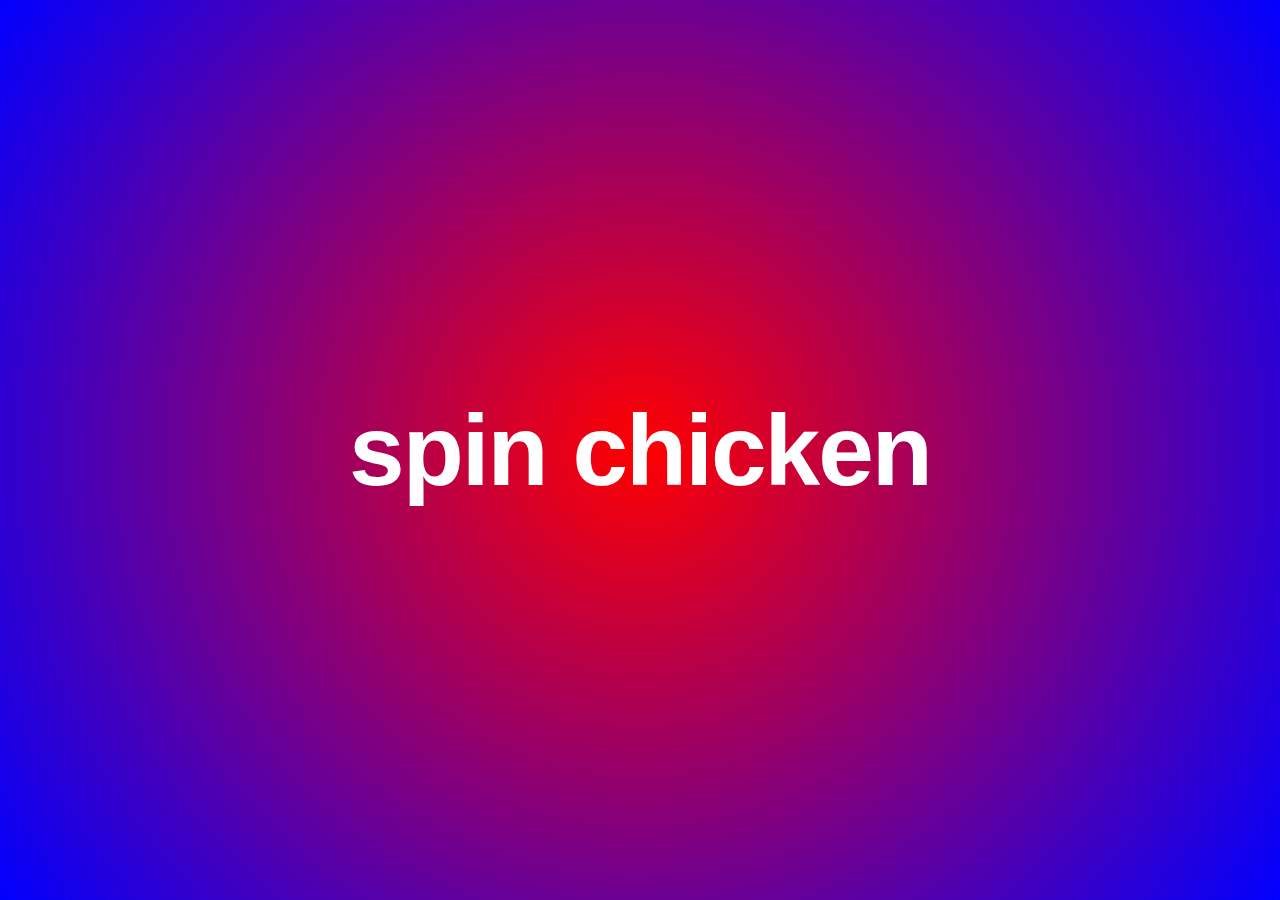
==== index.html @ 823a9826 "decks" ====
<!DOCTYPE html>
<html lang="en">
<head>
    <meta charset="UTF-8">
    <meta name="viewport" content="width=device-width, initial-scale=1.0">
    <title>Spin Chicken Animation</title>
    <link rel="stylesheet" href="styles.css">
</head>
<body>
    <div class="dj-container">
        <div class="dj-deck"></div>
        <div class="spinning-deck deck1"></div>
        <div class="spinning-deck deck2"></div>
    </div>
    <div class="text-container">
        <div class="text">spin chicken</div>
    </div>
</body>
</html>
---- styles.css ----
body {
    margin: 0;
    height: 100vh;
    display: flex;
    justify-content: center;
    align-items: center;
    overflow: hidden;
    background: radial-gradient(circle at 50% 50%, #ff0000, #0000ff);
    animation: lavaLamp 20s infinite;
}

.dj-container {
    position: relative;
    width: 400px; /* Adjust as necessary */
    height: 200px; /* Adjust as necessary */
    display: flex;
    justify-content: right;
    align-items: center;
}

.dj-deck {
    width: 800px; /* Adjust as necessary */
    height: 800px; /* Adjust as necessary */
    background: url('images/dj-decks-background.png') no-repeat center center;
    background-size: cover;
    position: absolute;
}

.spinning-deck {
    width: 220px; /* Adjust as necessary */
    height: 220px; /* Adjust as necessary */
    background: url('images/dj-decks-1.png') no-repeat center center;
    background-size: cover;
    position: absolute;
    animation: rotate 4s linear infinite;
    transform-origin: center;
}

.deck1 {
    top: -40px; /* Adjust as necessary */
    left: -350px; /* Adjust as necessary */
}

.deck2 {
    top: -40px; /* Adjust as necessary */
    right: 55px; /* Adjust as necessary */
}

.text-container {
    position: absolute;
    top: 50%;
    left: 50%;
    transform: translate(-50%, -50%);
}

.text {
    font-family: "Helvetica Neue", Helvetica, Arial, sans-serif;
    letter-spacing: -2px;
    font-size: 100px;
    font-weight: bold;
    color: white;
    animation: moveText 5s linear infinite;
}

@keyframes moveText {
    0% {
        transform: translate(-50%, -50%) translateX(-50vw) translateY(-50vh);
    }
    25% {
        transform: translate(-50%, -50%) translateX(50vw) translateY(-50vh);
    }
    50% {
        transform: translate(-50%, -50%) translateX(50vw) translateY(50vh);
    }
    75% {
        transform: translate(-50%, -50%) translateX(-50vw) translateY(50vh);
    }
    100% {
        transform: translate(-50%, -50%) translateX(-50vw) translateY(-50vh);
    }
}

@keyframes rotate {
    0% {
        transform: rotate(0deg);
    }
    100% {
        transform: rotate(360deg);
    }
}

@keyframes lavaLamp {
    0% {
        background: radial-gradient(circle at 50% 50%, #ff0000, #0000ff);
    }
    25% {
        background: radial-gradient(circle at 70% 30%, #00ff00, #ff00ff);
    }
    50% {
        background: radial-gradient(circle at 30% 70%, #ffff00, #00ffff);
    }
    75% {
        background: radial-gradient(circle at 80% 20%, #ff8000, #8000ff);
    }
    100% {
        background: radial-gradient(circle at 50% 50%, #ff0000, #0000ff);
    }
}
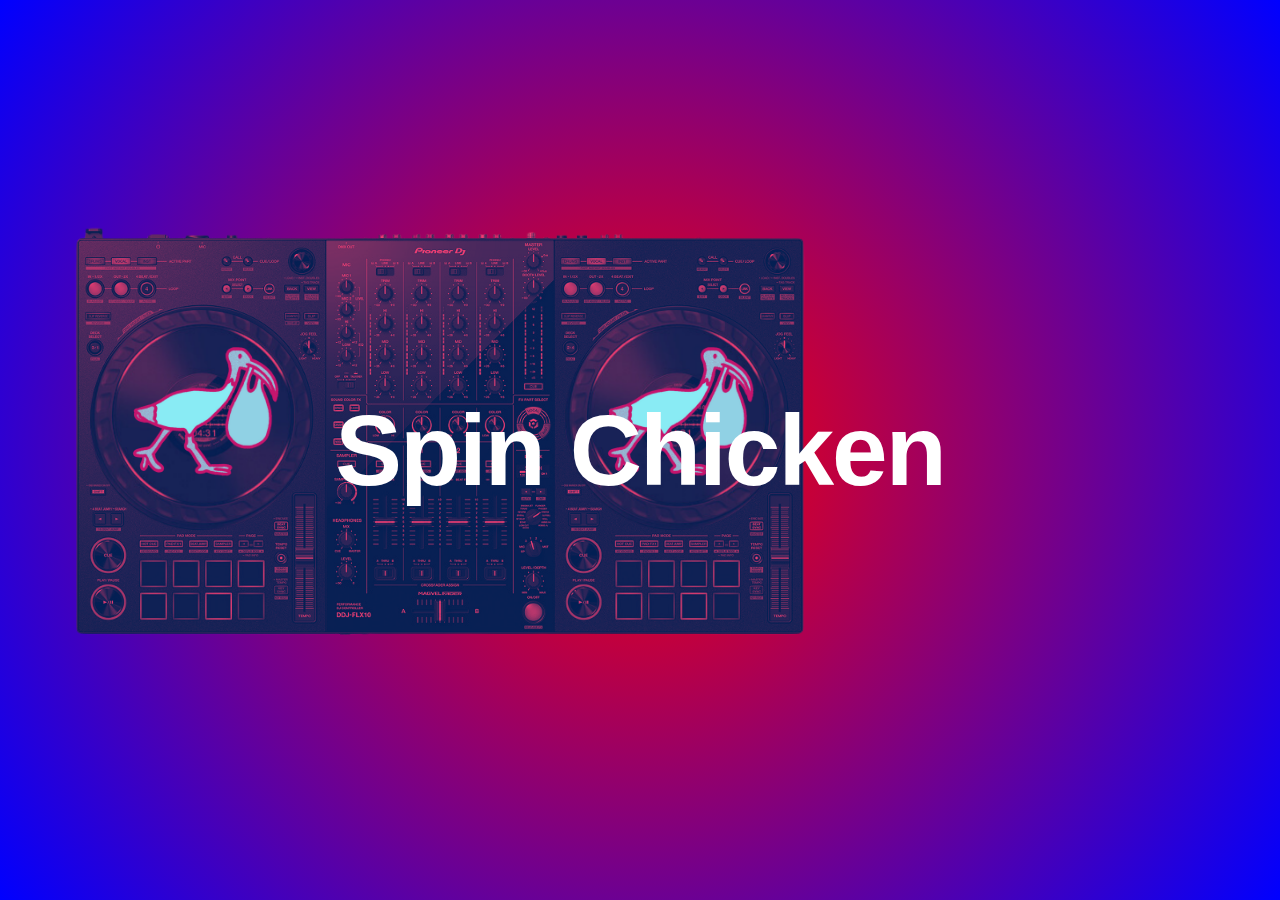
==== commit 51c105d6: "images" ====
--- a/index.html
+++ b/index.html
@@ -13,7 +13,7 @@
         <div class="spinning-deck deck2"></div>
     </div>
     <div class="text-container">
-        <div class="text">spin chicken</div>
+        <div class="text">Spin Chicken</div>
     </div>
 </body>
 </html>
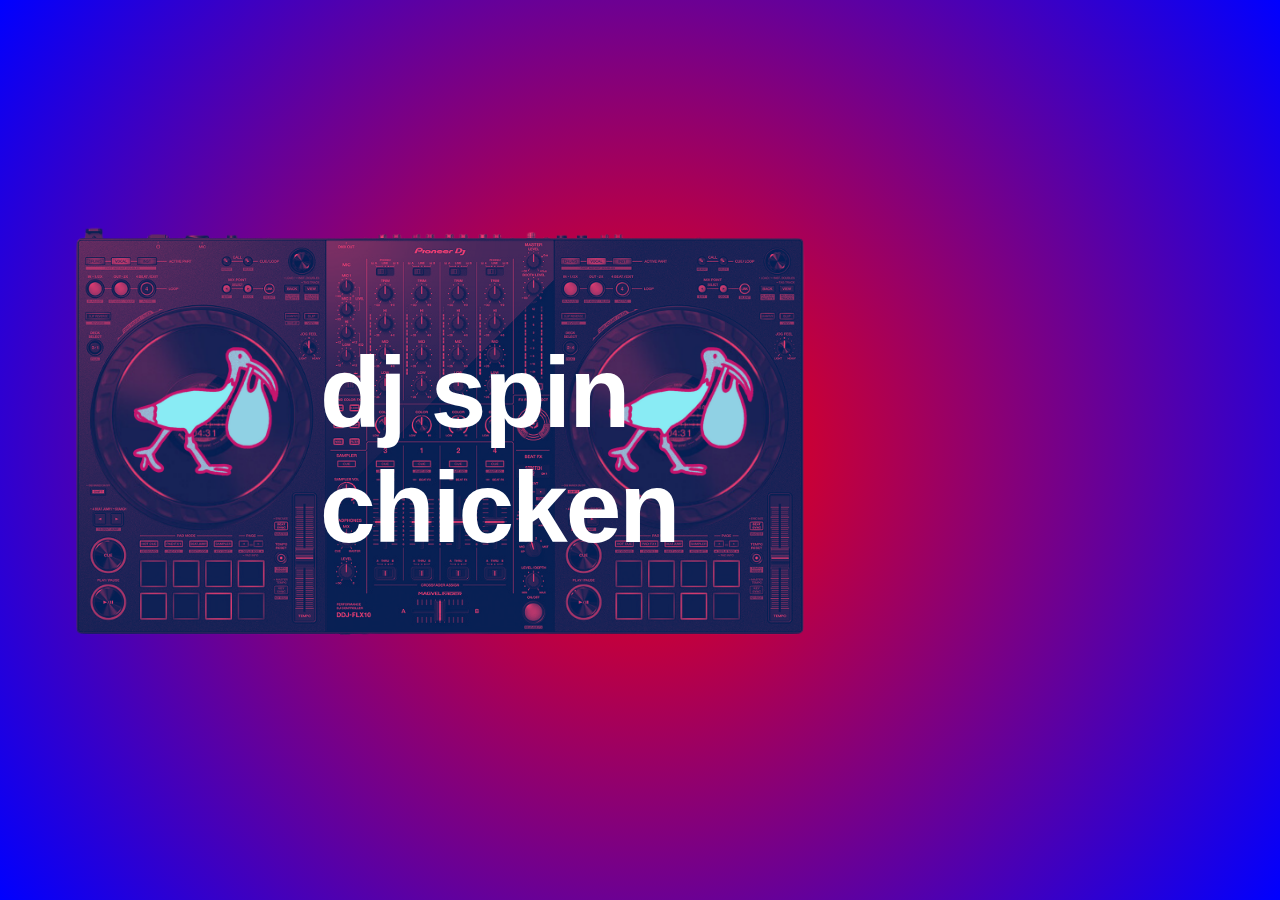
==== commit 59b39c13: "Update index.html" ====
--- a/index.html
+++ b/index.html
@@ -3,7 +3,7 @@
 <head>
     <meta charset="UTF-8">
     <meta name="viewport" content="width=device-width, initial-scale=1.0">
-    <title>Spin Chicken Animation</title>
+    <title>dj spin chicken</title>
     <link rel="stylesheet" href="styles.css">
 </head>
 <body>
@@ -13,7 +13,7 @@
         <div class="spinning-deck deck2"></div>
     </div>
     <div class="text-container">
-        <div class="text">Spin Chicken</div>
+        <div class="text">dj spin chicken</div>
     </div>
 </body>
 </html>
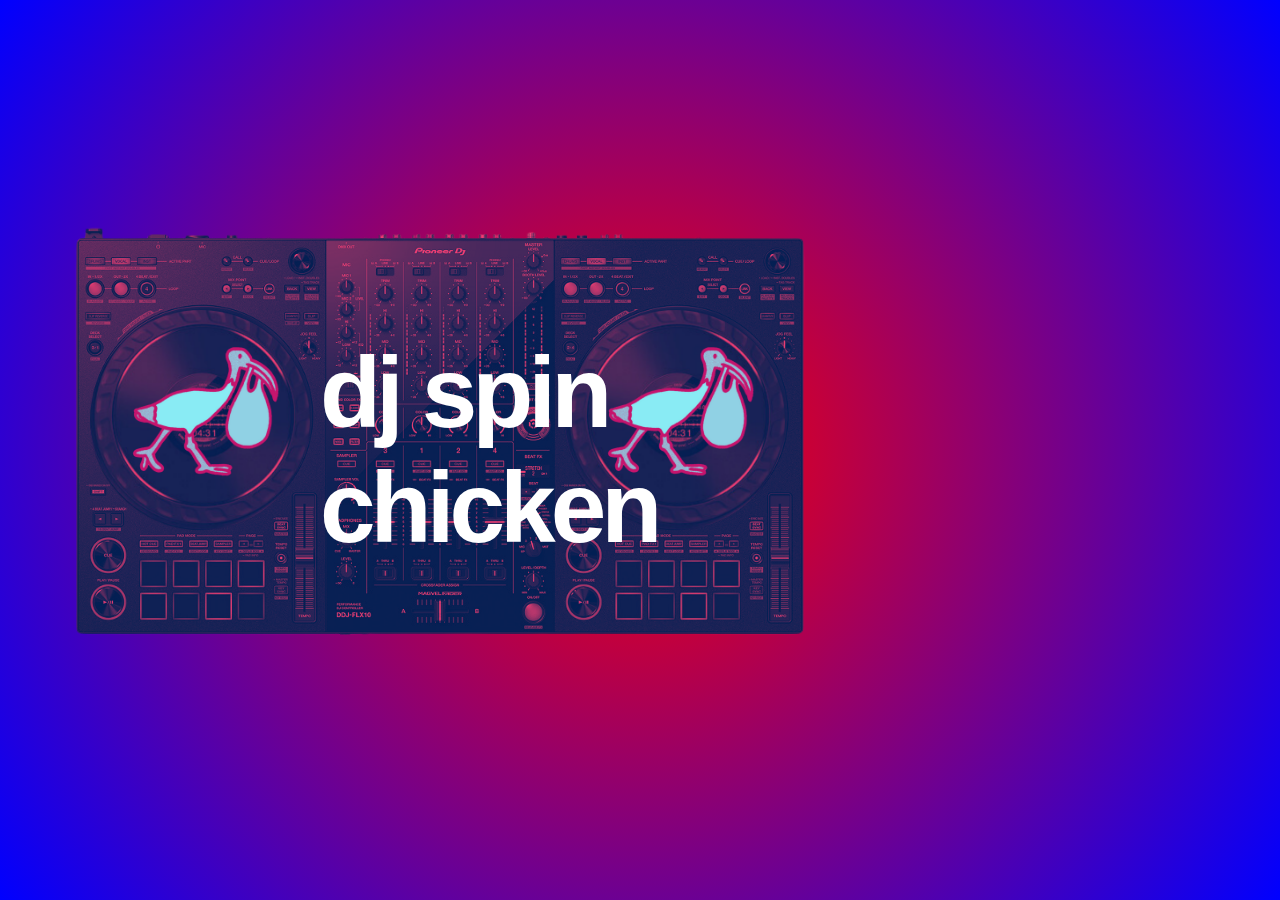
==== commit 9f1adaeb: "clean up repo" ====
--- a/index.html
+++ b/index.html
@@ -16,4 +16,4 @@
         <div class="text">dj spin chicken</div>
     </div>
 </body>
-</html>
+</html>--- a/styles.css
+++ b/styles.css
@@ -55,7 +55,7 @@
 
 .text {
     font-family: "Helvetica Neue", Helvetica, Arial, sans-serif;
-    letter-spacing: -2px;
+    letter-spacing: -5px;
     font-size: 100px;
     font-weight: bold;
     color: white;
@@ -105,4 +105,4 @@
     100% {
         background: radial-gradient(circle at 50% 50%, #ff0000, #0000ff);
     }
-}
+}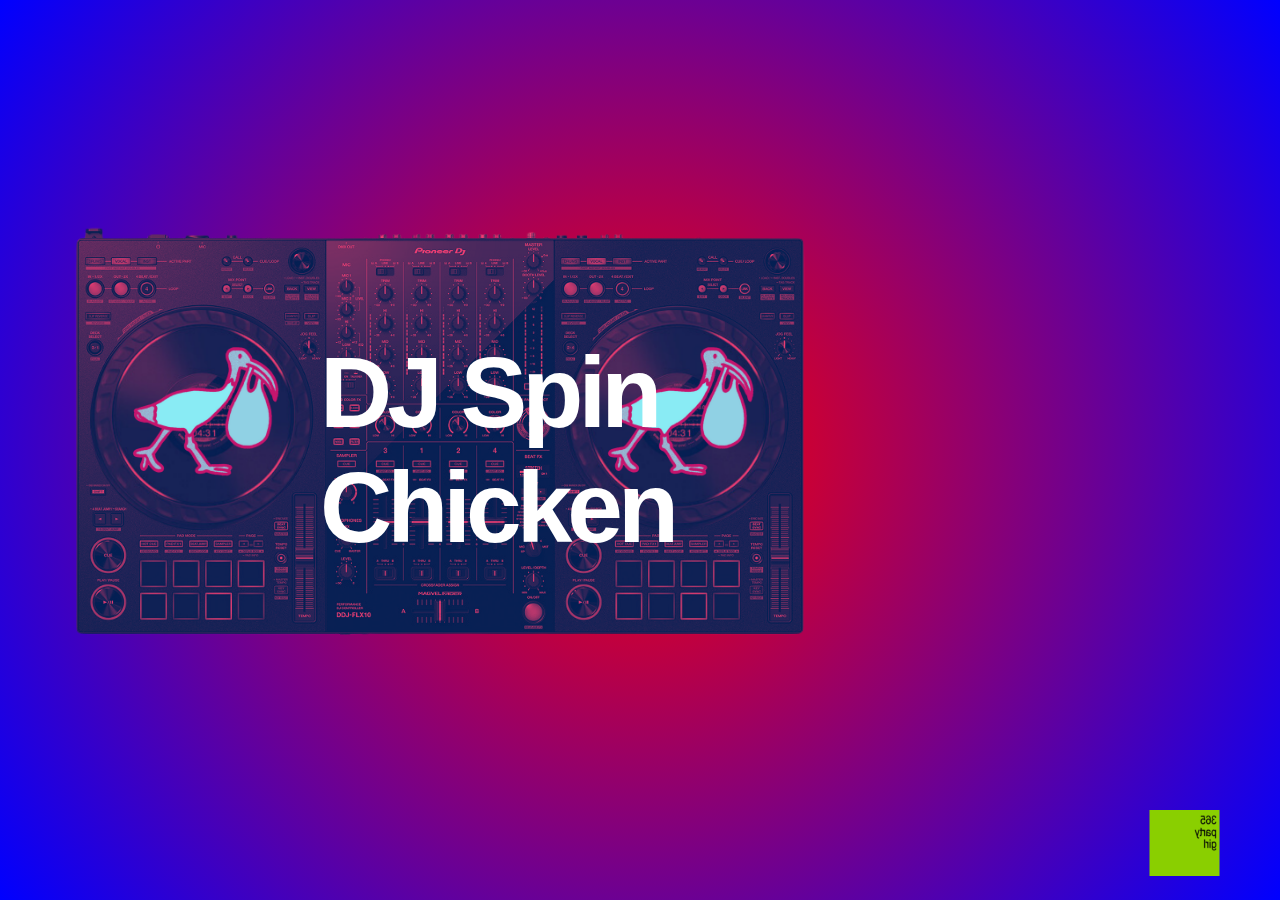
==== commit 0bf6837e: "add some brat" ====
--- a/index.html
+++ b/index.html
@@ -3,7 +3,7 @@
 <head>
     <meta charset="UTF-8">
     <meta name="viewport" content="width=device-width, initial-scale=1.0">
-    <title>dj spin chicken</title>
+    <title>DJ Spin Chicken</title>
     <link rel="stylesheet" href="styles.css">
 </head>
 <body>
@@ -13,7 +13,12 @@
         <div class="spinning-deck deck2"></div>
     </div>
     <div class="text-container">
-        <div class="text">dj spin chicken</div>
+        <div class="text">DJ Spin Chicken</div>
+    </div>
+    <div class="links">
+        <a href="brat.html">
+            <img src="images/brat.png" alt="365 party girl" class="brat-image">
+        </a>
     </div>
 </body>
-</html>+</html>
--- a/styles.css
+++ b/styles.css
@@ -105,4 +105,28 @@
     100% {
         background: radial-gradient(circle at 50% 50%, #ff0000, #0000ff);
     }
-}+}
+
+.links {
+    position: absolute; /* Position the links div */
+    bottom: 20px; /* Adjust as needed */
+    left: 95%; /* Center the link horizontally */
+    transform: translateX(-95%); /* Adjust for centering */
+}
+
+.brat-image {
+    width: 70px; /* Adjust size as needed */
+    height: auto; /* Keep aspect ratio */
+    cursor: pointer; /* Makes the image look like a button on hover */
+    display: block; /* Ensures the image fills the anchor tag */
+}
+
+.links a {
+    text-decoration: none; /* Remove underline */
+    display: inline-block; /* Ensure the a tag behaves like a block container for the image */
+}
+
+.brat-image:hover {
+    transform: scale(1.1); /* Makes the image grow slightly on hover */
+    transition: transform 0.2s;
+}
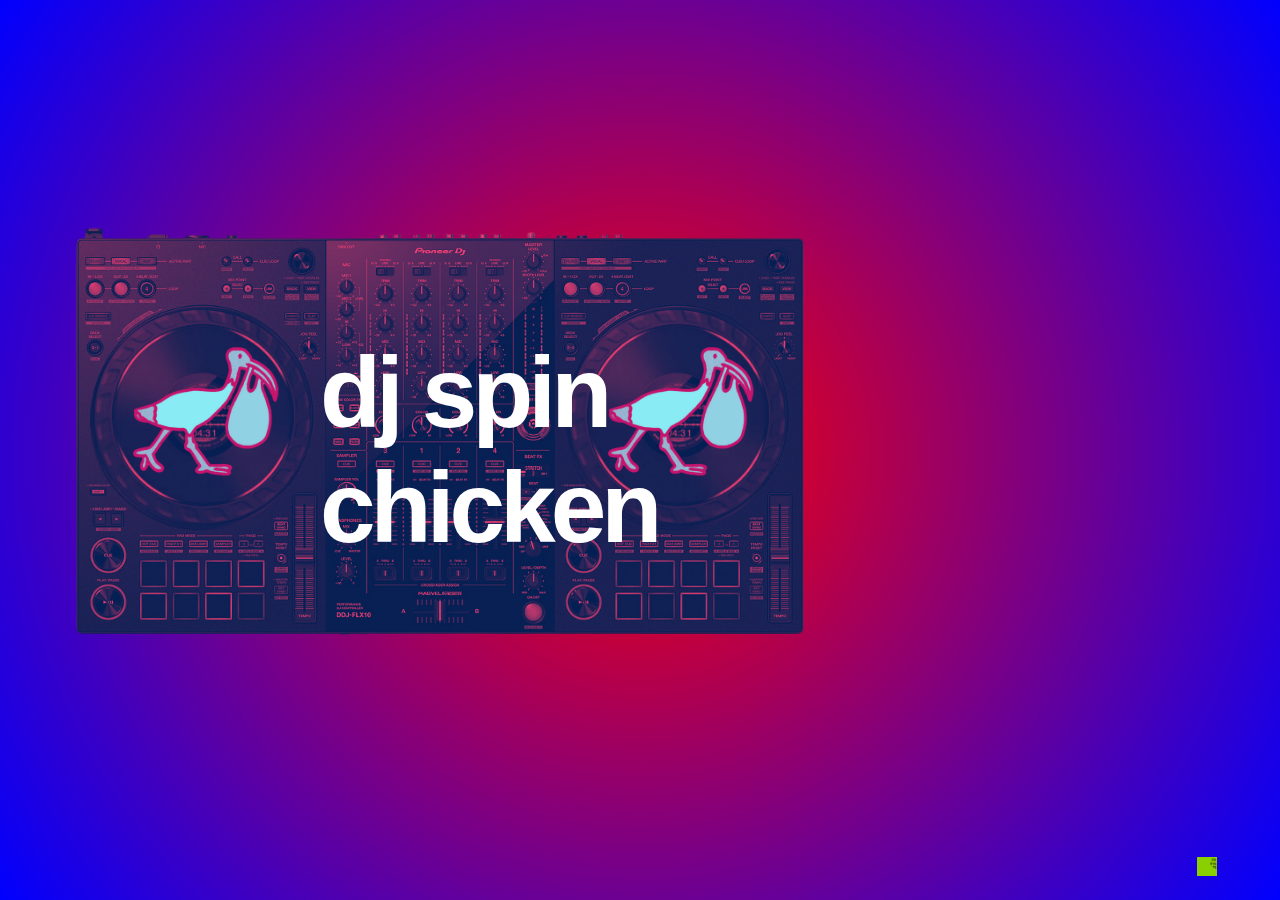
==== commit 5dc5c16a: "test" ====
--- a/index.html
+++ b/index.html
@@ -3,7 +3,7 @@
 <head>
     <meta charset="UTF-8">
     <meta name="viewport" content="width=device-width, initial-scale=1.0">
-    <title>DJ Spin Chicken</title>
+    <title>dj spin chicken</title>
     <link rel="stylesheet" href="styles.css">
 </head>
 <body>
@@ -13,7 +13,7 @@
         <div class="spinning-deck deck2"></div>
     </div>
     <div class="text-container">
-        <div class="text">DJ Spin Chicken</div>
+        <div class="text">dj spin chicken</div>
     </div>
     <div class="links">
         <a href="brat.html">
--- a/styles.css
+++ b/styles.css
@@ -115,7 +115,7 @@
 }
 
 .brat-image {
-    width: 70px; /* Adjust size as needed */
+    width: 20px; /* Adjust size as needed */
     height: auto; /* Keep aspect ratio */
     cursor: pointer; /* Makes the image look like a button on hover */
     display: block; /* Ensures the image fills the anchor tag */
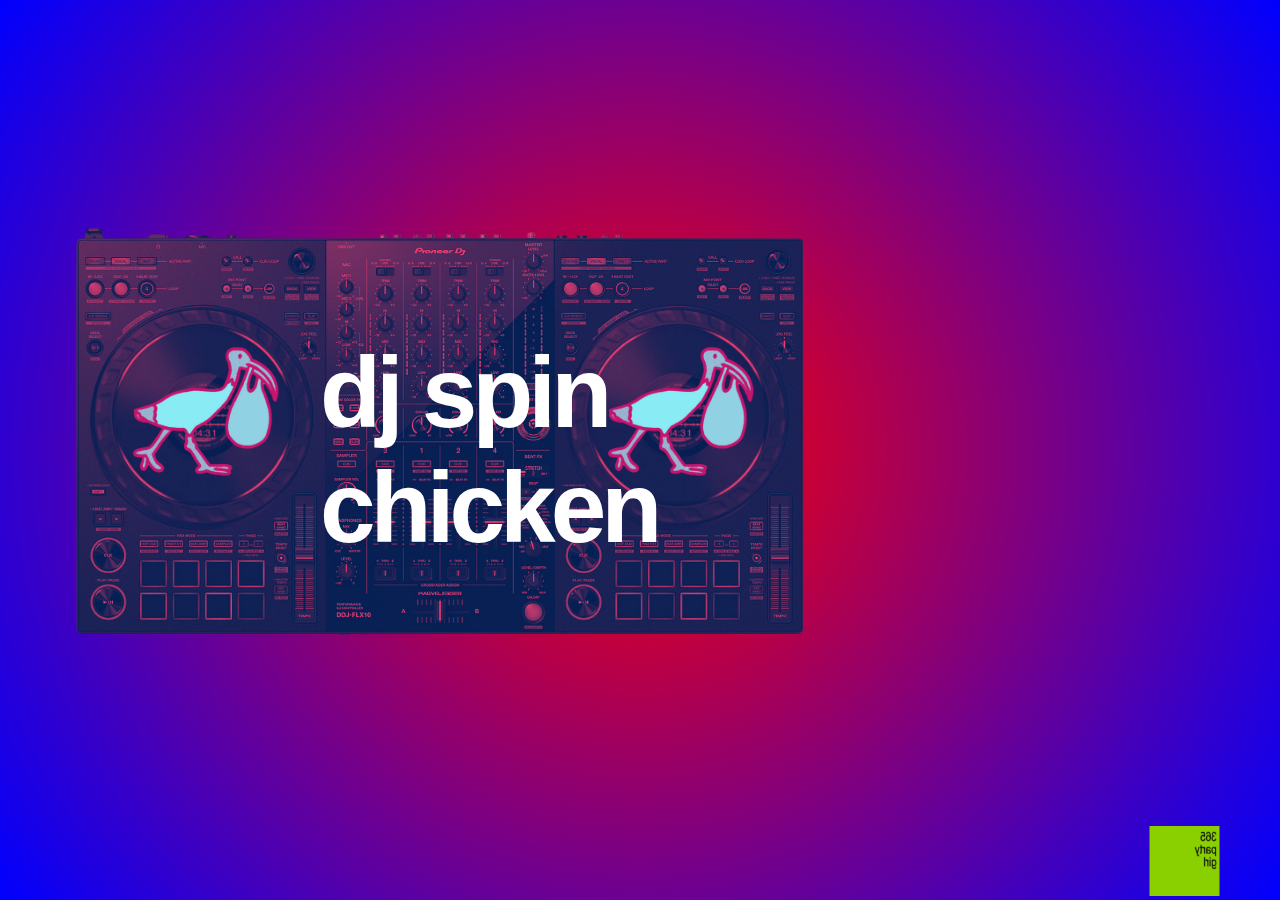
==== commit 6f6d0222: "add fixes to formatting" ====
--- a/index.html
+++ b/index.html
@@ -21,4 +21,4 @@
         </a>
     </div>
 </body>
-</html>
+</html>--- a/styles.css
+++ b/styles.css
@@ -109,14 +109,14 @@
 
 .links {
     position: absolute; /* Position the links div */
-    bottom: 20px; /* Adjust as needed */
+    bottom: 0px; /* Adjust as needed */
     left: 95%; /* Center the link horizontally */
     transform: translateX(-95%); /* Adjust for centering */
 }
 
 .brat-image {
-    width: 20px; /* Adjust size as needed */
-    height: auto; /* Keep aspect ratio */
+    width: 70px; /* Adjust size as needed */
+    height: 70px; /* Keep aspect ratio */
     cursor: pointer; /* Makes the image look like a button on hover */
     display: block; /* Ensures the image fills the anchor tag */
 }
@@ -129,4 +129,4 @@
 .brat-image:hover {
     transform: scale(1.1); /* Makes the image grow slightly on hover */
     transition: transform 0.2s;
-}
+}